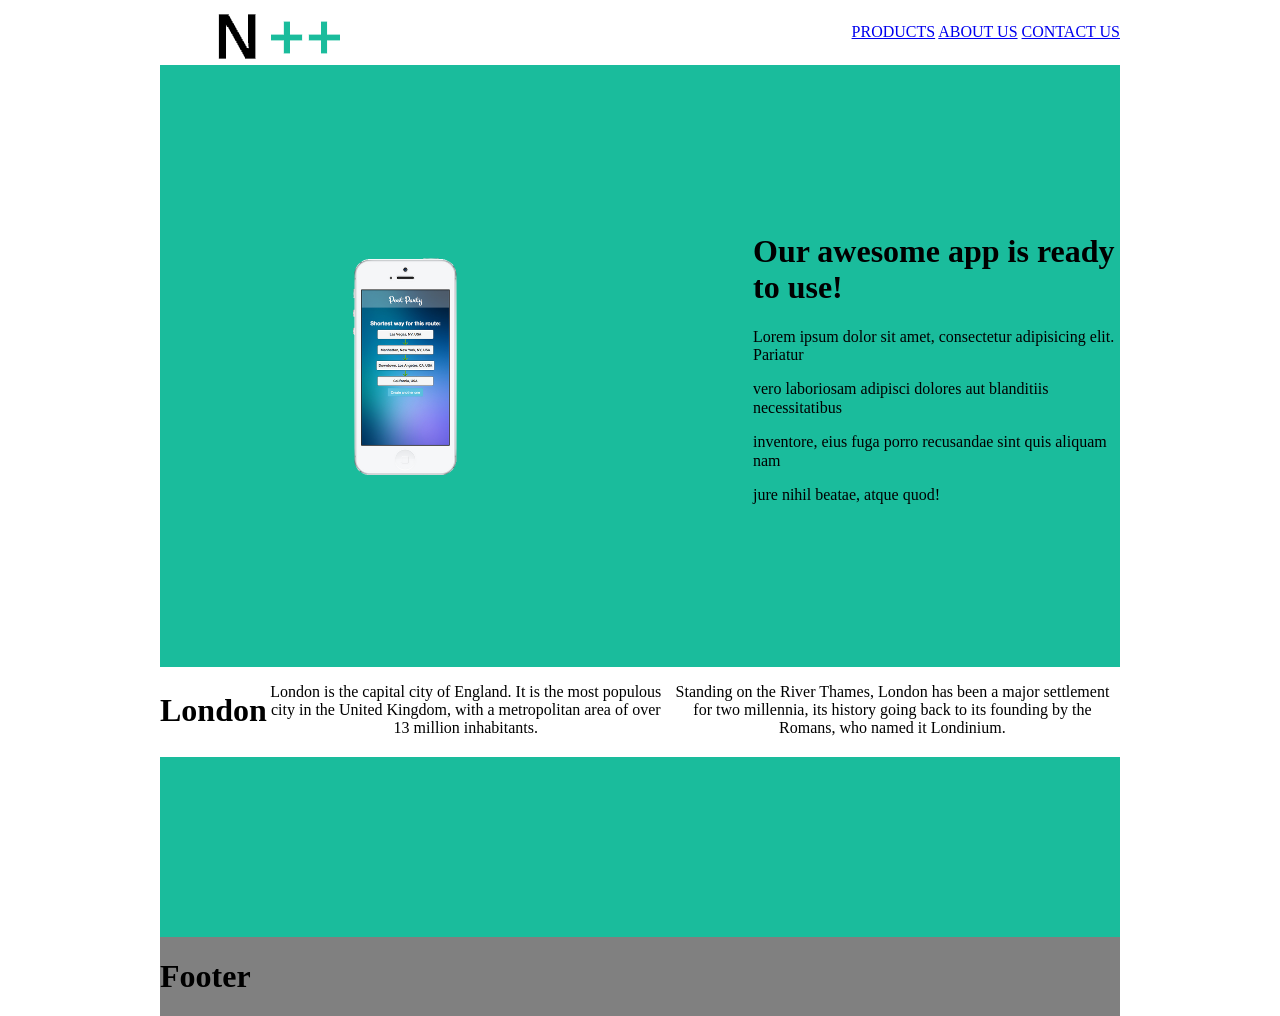
==== Task_02/index.html @ 3d6f237c "Init commit Task 2" ====
<!DOCTYPE html>
<html>
<head>
    <link rel="stylesheet" type="text/css" href="css/normalize.css">
    <link rel="stylesheet" type="text/css" href="css/index.css">
  </head>
<body class="flex-container">

  <header class="header">
      <div class="container">
          <div id="logo">
              <img src="img/logo.png" alt="logo">
          </div>
          <div class="navigationMenu">
              <a href="index.html" >PRODUCTS</a>
              <a href="index.html" >ABOUT US</a>
              <a href="index.html" >CONTACT US</a>
          </div>
      </div>
  </header>

  <div class="content">
      <div class="container">

          <nav class="nav">
              <img src="img/phone.png" width="50%" alt="phone" align="left">
          </nav>

          <section class="section">
            <h1>Our awesome app is ready to use!</h1>
              <p>Lorem ipsum dolor sit amet, consectetur adipisicing elit. Pariatur</p>
              <p>vero laboriosam adipisci dolores aut blanditiis necessitatibus</p>
              <p>inventore, eius fuga porro recusandae sint quis aliquam nam</p>
              <p>jure nihil beatae, atque quod!</p>
          </section>

      </div>
  </div>

  <div class="aside">
      <div class="container">

          <h1>London</h1>
          <p>London is the capital city of England. It is the most populous city
              in the United Kingdom, with a metropolitan area of over 13 million inhabitants.</p>
          <p>Standing on the River Thames, London has been a major settlement
              for two millennia, its history going back to its founding by the Romans, who named it Londinium.</p>

      </div>
  </div>

  <div class="inputs">
      <div class="container">

      </div>
  </div>

  <footer class="footer">
      <div class="container">
          <h1>Footer</h1>
      </div>
  </footer>

</body>
</html>
---- Task_02/css/index.css ----
.flex-container {
    display: flex;
    flex-direction: column;
    text-align: center;
    align-items: center;
    min-height: 100vh;
    width: 100%;
    flex: auto;
    margin: 0 auto;
    padding: 0 auto;
}

.container{
    display: flex;
    flex-direction: row;
    align-items: center;
    width: 960px;
    height: 100%;
/*    margin: 0 auto;
/*    background-color: cornflowerblue;*/
}
.header{
    height: 65px;
    text-align: right;
    background-color: white;
}

.content{
  display: flex;
  flex-direction: row;
  min-height: 20vh;
  background-color: rgb(26,188,156);
}

.aside{
    display: flex;
    flex-direction: row;
    min-height: 10vh;
    background-color: white;
}

.inputs{
    display: flex;
    flex-direction: row;
    min-height: 20vh;
    background-color: rgb(26,188,156);
}
.nav{
    padding: 15vw;
  flex: 0 0 auto;
  color:black;
}

.section{
  flex: 1 1 auto;
  text-align: left;
}

.footer{
  background-color: grey;
}

#logo{
    display: flex;
    flex-direction: row;
    flex: 0 0 auto;
    margin-left: 50px;
    width: auto;
    height: auto;
}

.navigationMenu{
    flex: 1 1 auto;
    text-decoration: none;
}
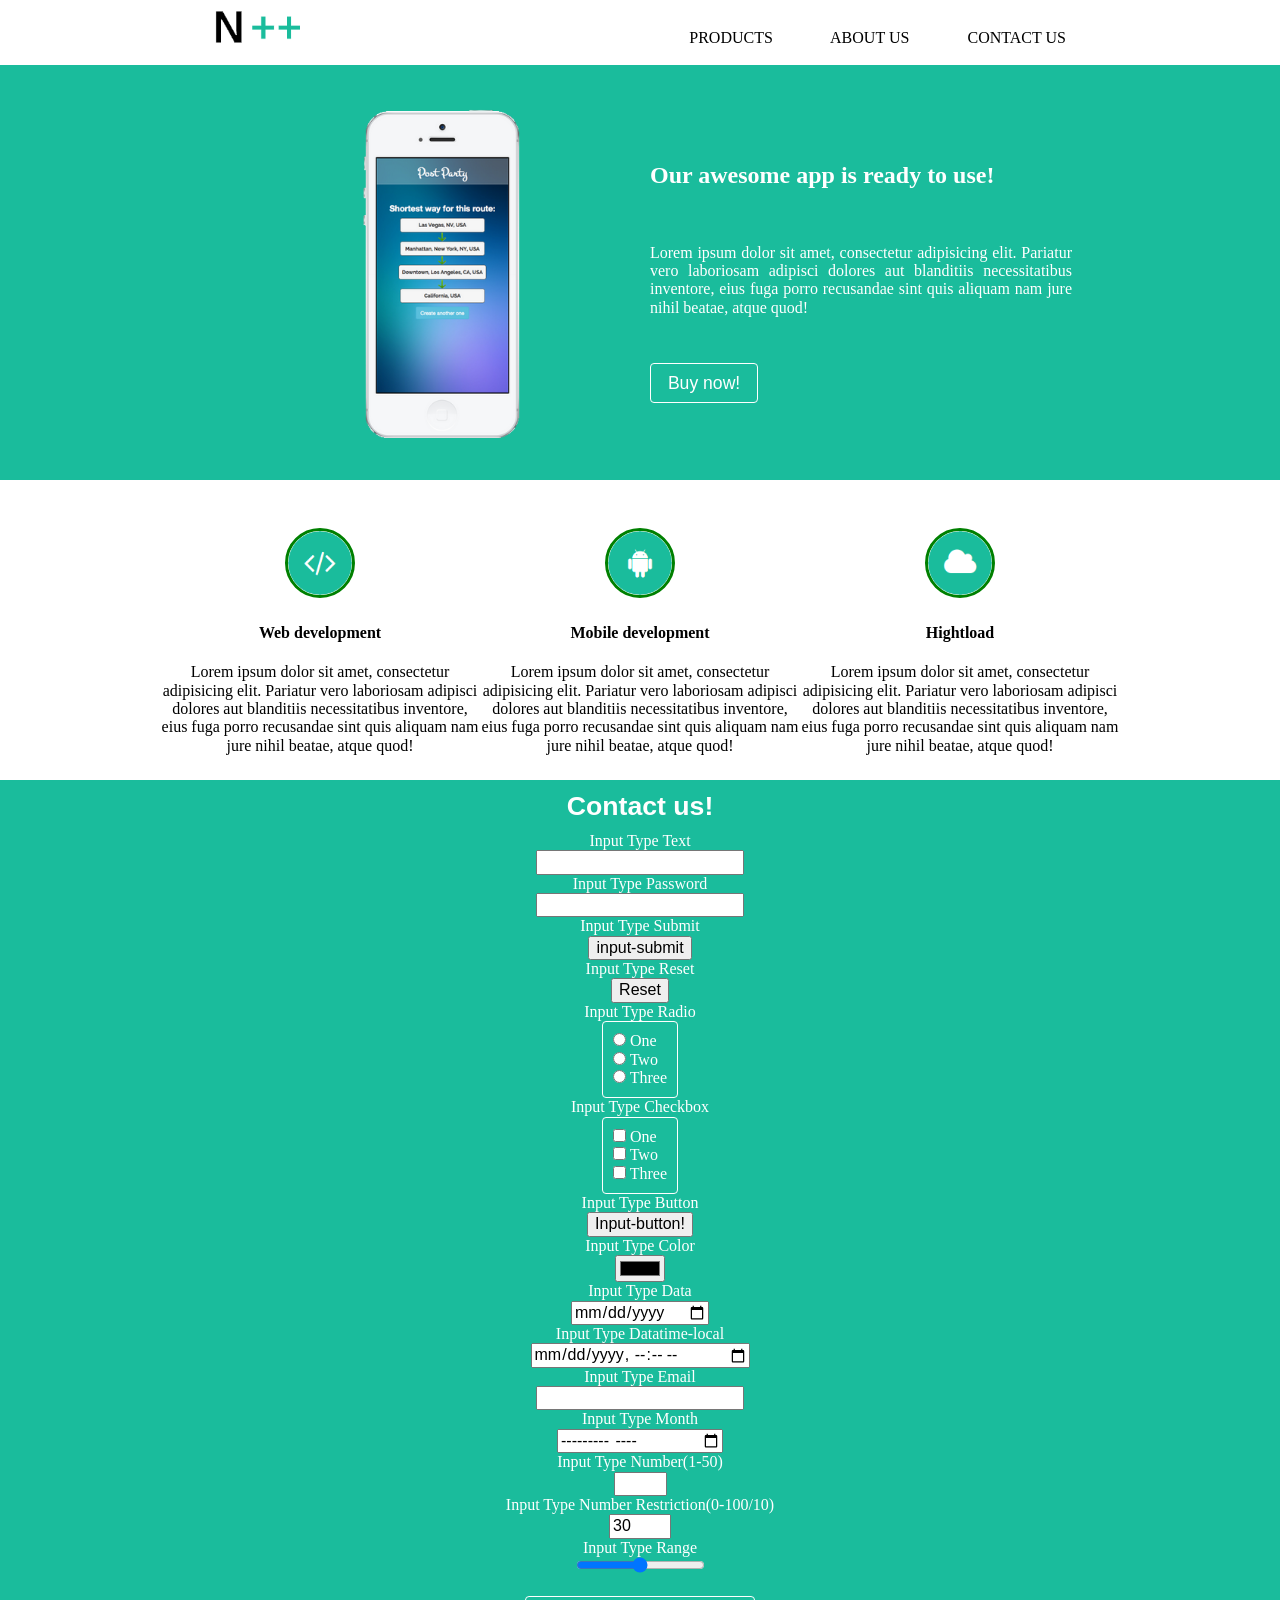
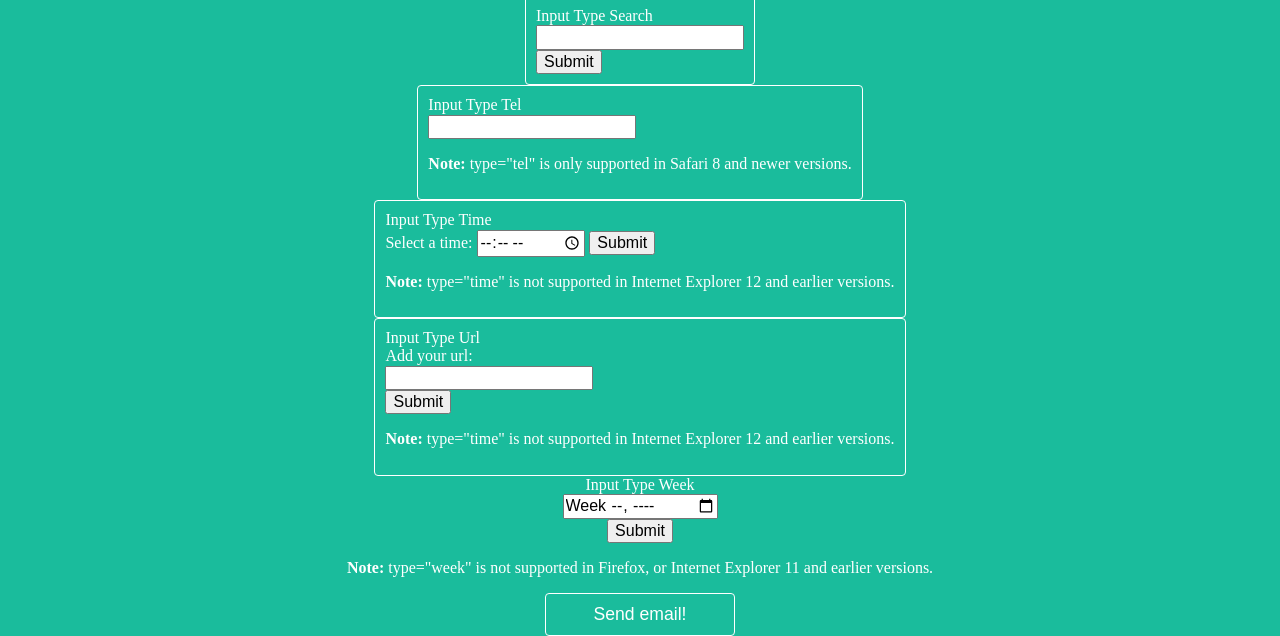
==== commit fb90f3d2: "Add all type of html inputs." ====
--- a/Task_02/index.html
+++ b/Task_02/index.html
@@ -4,62 +4,161 @@
     <link rel="stylesheet" type="text/css" href="css/normalize.css">
     <link rel="stylesheet" type="text/css" href="css/index.css">
   </head>
-<body class="flex-container">
+<body>
+    <div class="flex-container">
 
-  <header class="header">
-      <div class="container">
-          <div id="logo">
-              <img src="img/logo.png" alt="logo">
+          <header class="header">
+              <div class="container">
+                  <div id="logo">
+                      <img src="img/logo.png" alt="logo">
+                  </div>
+                  <div class="navigation-menu">
+                      <a href="index.html" class="menu-caption">PRODUCTS</a>
+                      <a href="index.html" class="menu-caption">ABOUT US</a>
+                      <a href="index.html" class="menu-caption">CONTACT US</a>
+                  </div>
+              </div>
+          </header>
+
+          <div class="content">
+              <div class="container">
+                  <nav class="nav">
+                      <img src="img/phone.png"  alt="phone" id="phone">
+                  </nav>
+                  <section class="section">
+                      <h2>Our awesome app is ready to use!</h2>
+                      <br>
+                      <p class="text-justify">Lorem ipsum dolor sit amet, consectetur adipisicing elit. Pariatur
+                      vero laboriosam adipisci dolores aut blanditiis necessitatibus
+                      inventore, eius fuga porro recusandae sint quis aliquam nam
+                      jure nihil beatae, atque quod!</p>
+                      <form>
+                          <button class="frame-button buy-button"> Buy now! </button>
+                      </form>
+                  </section>
+              </div>
           </div>
-          <div class="navigationMenu">
-              <a href="index.html" >PRODUCTS</a>
-              <a href="index.html" >ABOUT US</a>
-              <a href="index.html" >CONTACT US</a>
+
+          <div class="aside">
+              <div class="container-3-column">
+                    <div>
+                        <img src="img\arrows.png" class="icons-img">
+                        <p class="text-center text-font">
+                            <h4>Web development</h4>
+                            Lorem ipsum dolor sit amet, consectetur adipisicing elit. Pariatur
+                            vero laboriosam adipisci dolores aut blanditiis necessitatibus
+                            inventore, eius fuga porro recusandae sint quis aliquam nam
+                            jure nihil beatae, atque quod!
+                        </p>
+                    </div>
+                    <div>
+                        <img src="img\android.png" class="icons-img">
+                        <p class="text-center text-font" >
+                            <h4>Mobile development</h4>
+                            Lorem ipsum dolor sit amet, consectetur adipisicing elit. Pariatur
+                            vero laboriosam adipisci dolores aut blanditiis necessitatibus
+                            inventore, eius fuga porro recusandae sint quis aliquam nam
+                            jure nihil beatae, atque quod!
+                        </p>
+                    </div>
+                    <div>
+                        <img src="img\cloud.png" class="icons-img">
+                        <p class="text-center ">
+                            <h4>Hightload</h4>
+                            Lorem ipsum dolor sit amet, consectetur adipisicing elit. Pariatur
+                            vero laboriosam adipisci dolores aut blanditiis necessitatibus
+                            inventore, eius fuga porro recusandae sint quis aliquam nam
+                            jure nihil beatae, atque quod!
+                        </p>
+                    </div>
+              </div>
           </div>
-      </div>
-  </header>
 
-  <div class="content">
-      <div class="container">
-
-          <nav class="nav">
-              <img src="img/phone.png" width="50%" alt="phone" align="left">
-          </nav>
-
-          <section class="section">
-            <h1>Our awesome app is ready to use!</h1>
-              <p>Lorem ipsum dolor sit amet, consectetur adipisicing elit. Pariatur</p>
-              <p>vero laboriosam adipisci dolores aut blanditiis necessitatibus</p>
-              <p>inventore, eius fuga porro recusandae sint quis aliquam nam</p>
-              <p>jure nihil beatae, atque quod!</p>
-          </section>
-
-      </div>
-  </div>
-
-  <div class="aside">
-      <div class="container">
-
-          <h1>London</h1>
-          <p>London is the capital city of England. It is the most populous city
-              in the United Kingdom, with a metropolitan area of over 13 million inhabitants.</p>
-          <p>Standing on the River Thames, London has been a major settlement
-              for two millennia, its history going back to its founding by the Romans, who named it Londinium.</p>
-
-      </div>
-  </div>
-
-  <div class="inputs">
-      <div class="container">
-
-      </div>
-  </div>
-
-  <footer class="footer">
-      <div class="container">
-          <h1>Footer</h1>
-      </div>
-  </footer>
-
+          <div class="inputs">
+              <div class="container-column">
+                  <div class="text-font">
+                      <h1>Contact us!</h1>
+                  </div>
+                  <form>
+                      Input Type Text<br>
+                      <input type="text" name="input-text"><br>
+                      Input Type Password<br>
+                      <input type="password" name="input-password"><br>
+                      Input Type Submit<br>
+                      <input type="submit" value="input-submit"><br>
+                      Input Type Reset<br>
+                      <input type="reset"><br>
+                      Input Type Radio<br>
+                      <div class="radio-frame">
+                          <input type="radio" name="input-radio" value="One"> One<br>
+                          <input type="radio" name="input-radio" value="Two"> Two<br>
+                          <input type="radio" name="input-radio" value="Three"> Three<br>
+                      </div>
+                      <br>
+                      Input Type Checkbox<br>
+                      <div class="radio-frame">
+                          <input type="checkbox" name="input-checkbox" value="One"> One<br>
+                          <input type="checkbox" name="input-checkbox" value="Two"> Two<br>
+                          <input type="checkbox" name="input-checkbox" value="Three"> Three<br>
+                      </div>
+                      <br>
+                      Input Type Button<br>
+                      <input type="button" onclick="alert('Input-button!')" value="Input-button!"><br>
+                      Input Type Color<br>
+                      <input type="color" name="favcolor"><br>
+                      Input Type Data<br>
+                      <input type="date" name="input-data"><br>
+                      Input Type Datatime-local<br>
+                      <input type="datetime-local" name="input-datetime-local"><br>
+                      Input Type Email<br>
+                      <input type="email" name="input-email"><br>
+                      Input Type Month<br>
+                      <input type="month" name="input-month"><br>
+                      Input Type Number(1-50)<br>
+                      <input type="number" name="input-number" min="1" max="50"><br>
+                      Input Type Number Restriction(0-100/10)<br>
+                      <input type="number" name="points" min="0" max="100" step="10" value="30"><br>
+                      Input Type Range<br>
+                      <input type="range" name="inputs-range" min="0" max="10"><br>
+                      <br>
+                      <div class="radio-frame">
+                          Input Type Search<br>
+                          <input type="search" name="input-googlesearch"><br>
+                          <input type="submit">
+                      </div>
+                      <br>
+                      <div class="radio-frame">
+                          Input Type Tel<br>
+                          <input type="tel" name="input-tel"><br>
+                          <p><b>Note:</b> type="tel" is only supported in Safari 8 and newer versions.</p>
+                      </div>
+                      <br>
+                      <div class="radio-frame">
+                          Input Type Time<br>
+                          Select a time:
+                          <input type="time" name="usr_time">
+                          <input type="submit">
+                          <p><strong>Note:</strong> type="time" is not supported in Internet Explorer 12 and earlier versions.</p>
+                      </div>
+                      <br>
+                      <div class="radio-frame">
+                          Input Type Url<br>
+                          Add your url:<br>
+                          <input type="url" name="input-url"><br>
+                          <input type="submit">
+                          <p><strong>Note:</strong> type="time" is not supported in Internet Explorer 12 and earlier versions.</p>
+                      </div>
+                      <br>
+                      Input Type Week<br>
+                      <input type="week" name="input-week"><br>
+                      <input type="submit">
+                      <p><strong>Note:</strong> type="week" is not supported in Firefox, or Internet Explorer 11 and earlier versions.</p>
+                  </form>
+                  <form>
+                      <button class="frame-button send-email-button"> Send email! </button>
+                  </form>
+              </div>
+          </div>
+    </div>
 </body>
 </html>
--- a/Task_02/css/index.css
+++ b/Task_02/css/index.css
@@ -13,12 +13,28 @@
 .container{
     display: flex;
     flex-direction: row;
-    align-items: center;
+    justify-content: center;
     width: 960px;
     height: 100%;
-/*    margin: 0 auto;
-/*    background-color: cornflowerblue;*/
 }
+
+.container-column{
+    display: flex;
+    flex-direction: column;
+    justify-content: center;
+    width: 960px;
+    height: 100%;
+}
+
+.container-3-column{
+    padding-top: 5%;
+    display: flex;
+    flex-direction: row;
+    justify-content: space-around;
+    width: 960px;
+    height: 100%;
+}
+
 .header{
     height: 65px;
     text-align: right;
@@ -26,38 +42,50 @@
 }
 
 .content{
-  display: flex;
-  flex-direction: row;
-  min-height: 20vh;
-  background-color: rgb(26,188,156);
+    display: flex;
+    flex-direction: row;
+    min-height: 415px;
+    justify-content: center;
+    width: 100%;
+    background-color: rgb(26,188,156);
 }
 
 .aside{
     display: flex;
     flex-direction: row;
-    min-height: 10vh;
+    min-height: 300px;
     background-color: white;
+}
+
+.nav{
+    padding: 5px;
+    flex: 0 0 auto;
+    color:black;
+    height: 100%;
+    width: 50%;
+}
+
+.section{
+    color: white;
+    flex: 1 1 auto;
+    text-align: left;
+    height: 100%;
+    padding-right: 5%;
+    padding-top: 8%;
 }
 
 .inputs{
     display: flex;
     flex-direction: row;
-    min-height: 20vh;
+    min-height: 425px;
+    justify-content: center;
+    width: 100%;
     background-color: rgb(26,188,156);
-}
-.nav{
-    padding: 15vw;
-  flex: 0 0 auto;
-  color:black;
-}
-
-.section{
-  flex: 1 1 auto;
-  text-align: left;
+    color: white;
 }
 
 .footer{
-  background-color: grey;
+    background-color: grey;
 }
 
 #logo{
@@ -65,11 +93,71 @@
     flex-direction: row;
     flex: 0 0 auto;
     margin-left: 50px;
+    height: 75%;
     width: auto;
-    height: auto;
 }
 
-.navigationMenu{
+.navigation-menu{
     flex: 1 1 auto;
+    height: 100%;
+    text-align: right;
+    padding-top: 3%;
+}
+
+.menu-caption{
+    color: black;
     text-decoration: none;
+    padding-right: 7%;
 }
+
+#phone{
+    alignment: left;
+    width: 33%;
+    padding-left: 15%;
+    padding-top: 8%;
+}
+
+.frame-button{
+    background-color: transparent;
+    display: inline-block;
+    color: white;
+    border: 1px solid white;
+    border-radius: 4px;
+    padding: 2% 4%;
+    font: 110% arial;
+}
+
+.buy-button{
+    margin-top: 30px;
+}
+
+.send-email-button{
+    padding: 1% 5%;
+}
+
+.text-justify{
+    text-align: justify;
+}
+
+.text-font {
+    font: 10pt/12pt arial;
+}
+
+.text-center{
+    text-align: center;
+}
+
+.radio-frame {
+    background-color: transparent;
+    display: inline-block;
+    border: 1px solid white;
+    border-radius: 4px;
+    padding: 10px;
+    text-align: left;
+}
+
+.icons-img{
+    width: 20%;
+    border-radius: 150px;
+    border: 3px solid green;
+}
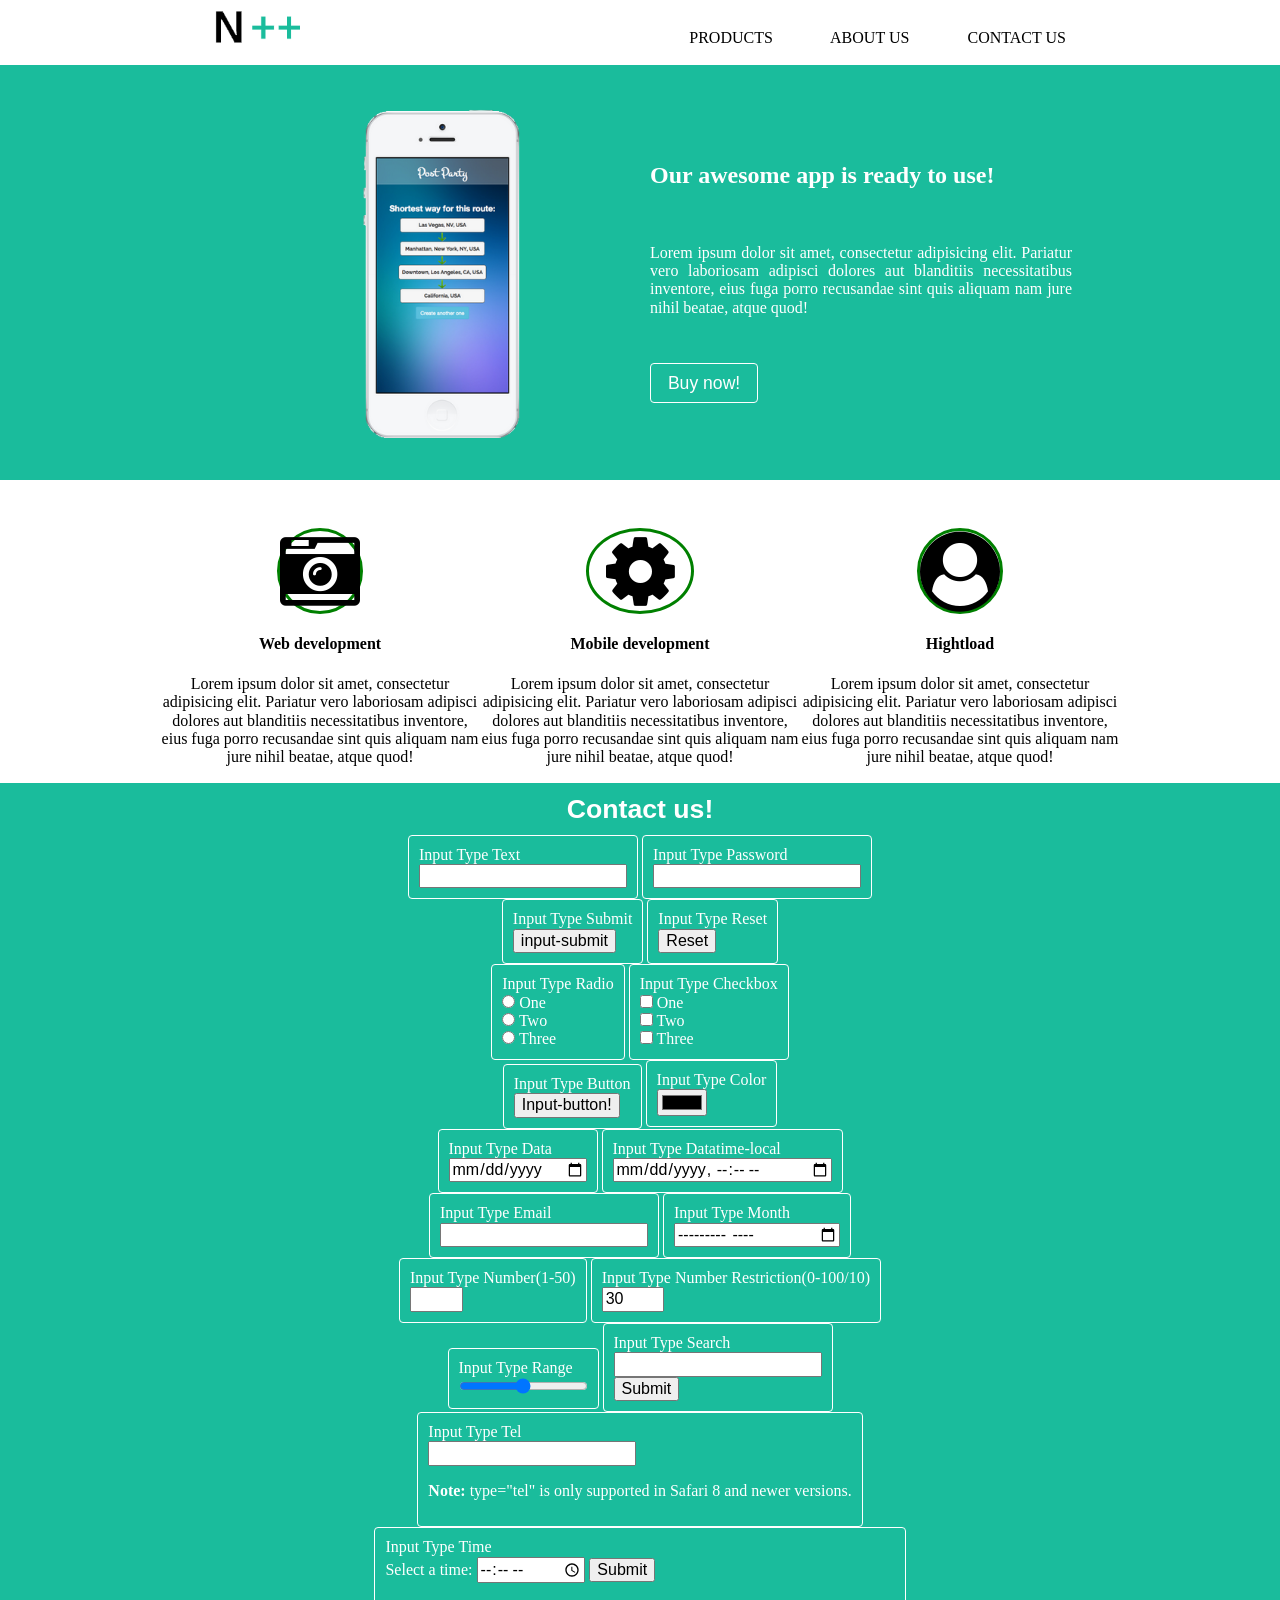
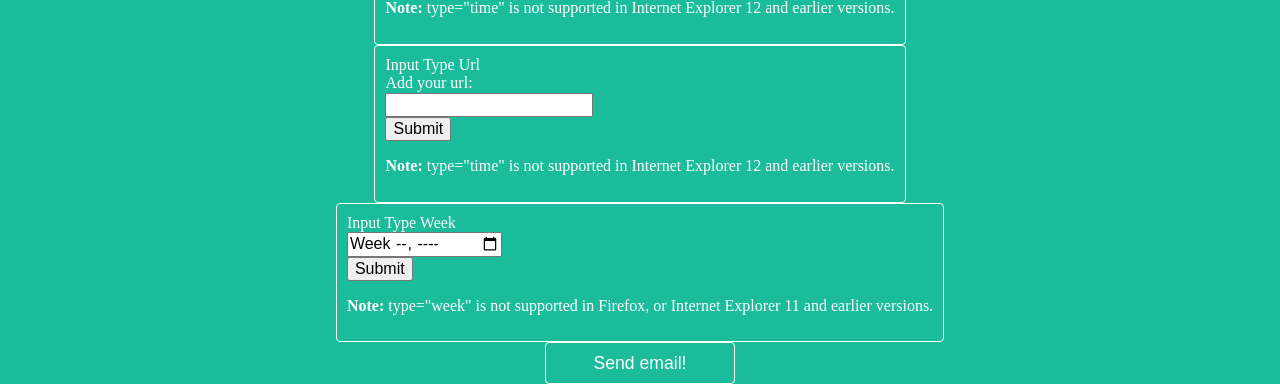
==== commit 6c312fc8: "Add Font Awsome icons" ====
--- a/Task_02/index.html
+++ b/Task_02/index.html
@@ -3,6 +3,7 @@
 <head>
     <link rel="stylesheet" type="text/css" href="css/normalize.css">
     <link rel="stylesheet" type="text/css" href="css/index.css">
+    <link rel="stylesheet" href="font-awesome/css/font-awesome.min.css">
   </head>
 <body>
     <div class="flex-container">
@@ -42,7 +43,7 @@
           <div class="aside">
               <div class="container-3-column">
                     <div>
-                        <img src="img\arrows.png" class="icons-img">
+                        <i class="fa fa-camera-retro fa-5x icons-img"></i>
                         <p class="text-center text-font">
                             <h4>Web development</h4>
                             Lorem ipsum dolor sit amet, consectetur adipisicing elit. Pariatur
@@ -52,7 +53,9 @@
                         </p>
                     </div>
                     <div>
-                        <img src="img\android.png" class="icons-img">
+                        <i class="fa fa-cog fa-spin fa-5x fa-fw icons-img"></i>
+                        <span class="sr-only">Загрузка...</span>
+                        <br>
                         <p class="text-center text-font" >
                             <h4>Mobile development</h4>
                             Lorem ipsum dolor sit amet, consectetur adipisicing elit. Pariatur
@@ -62,7 +65,7 @@
                         </p>
                     </div>
                     <div>
-                        <img src="img\cloud.png" class="icons-img">
+                        <i class="fa fa-user-circle fa-5x icons-img" aria-hidden="true"></i>
                         <p class="text-center ">
                             <h4>Hightload</h4>
                             Lorem ipsum dolor sit amet, consectetur adipisicing elit. Pariatur
@@ -80,60 +83,90 @@
                       <h1>Contact us!</h1>
                   </div>
                   <form>
-                      Input Type Text<br>
-                      <input type="text" name="input-text"><br>
-                      Input Type Password<br>
-                      <input type="password" name="input-password"><br>
-                      Input Type Submit<br>
-                      <input type="submit" value="input-submit"><br>
-                      Input Type Reset<br>
-                      <input type="reset"><br>
-                      Input Type Radio<br>
-                      <div class="radio-frame">
+                      <div class="frame">
+                          Input Type Text<br>
+                          <input type="text" name="input-text"><br>
+                      </div>
+                      <div class="frame">
+                          Input Type Password<br>
+                          <input type="password" name="input-password"><br>
+                      </div>
+                      <br>
+                      <div class="frame">
+                          Input Type Submit<br>
+                          <input type="submit" value="input-submit"><br>
+                      </div>
+                      <div class="frame">
+                          Input Type Reset<br>
+                          <input type="reset"><br>
+                      </div>
+                      <br>
+                      <div class="frame">
+                          Input Type Radio<br>
                           <input type="radio" name="input-radio" value="One"> One<br>
                           <input type="radio" name="input-radio" value="Two"> Two<br>
                           <input type="radio" name="input-radio" value="Three"> Three<br>
                       </div>
-                      <br>
-                      Input Type Checkbox<br>
-                      <div class="radio-frame">
+                      <div class="frame">
+                          Input Type Checkbox<br>
                           <input type="checkbox" name="input-checkbox" value="One"> One<br>
                           <input type="checkbox" name="input-checkbox" value="Two"> Two<br>
                           <input type="checkbox" name="input-checkbox" value="Three"> Three<br>
                       </div>
                       <br>
-                      Input Type Button<br>
-                      <input type="button" onclick="alert('Input-button!')" value="Input-button!"><br>
-                      Input Type Color<br>
-                      <input type="color" name="favcolor"><br>
-                      Input Type Data<br>
-                      <input type="date" name="input-data"><br>
-                      Input Type Datatime-local<br>
-                      <input type="datetime-local" name="input-datetime-local"><br>
-                      Input Type Email<br>
-                      <input type="email" name="input-email"><br>
-                      Input Type Month<br>
-                      <input type="month" name="input-month"><br>
-                      Input Type Number(1-50)<br>
-                      <input type="number" name="input-number" min="1" max="50"><br>
-                      Input Type Number Restriction(0-100/10)<br>
-                      <input type="number" name="points" min="0" max="100" step="10" value="30"><br>
-                      Input Type Range<br>
-                      <input type="range" name="inputs-range" min="0" max="10"><br>
+                      <div class="frame">
+                          Input Type Button<br>
+                          <input type="button" onclick="alert('Input-button!')" value="Input-button!"><br>
+                      </div>
+                      <div class="frame">
+                          Input Type Color<br>
+                          <input type="color" name="favcolor"><br>
+                      </div>
                       <br>
-                      <div class="radio-frame">
+                      <div class="frame">
+                          Input Type Data<br>
+                          <input type="date" name="input-data"><br>
+                      </div>
+                      <div class="frame">
+                          Input Type Datatime-local<br>
+                          <input type="datetime-local" name="input-datetime-local"><br>
+                      </div>
+                      <br>
+                      <div class="frame">
+                          Input Type Email<br>
+                          <input type="email" name="input-email"><br>
+                      </div>
+                      <div class="frame">
+                          Input Type Month<br>
+                          <input type="month" name="input-month"><br>
+                      </div>
+                      <br>
+                      <div class="frame">
+                          Input Type Number(1-50)<br>
+                          <input type="number" name="input-number" min="1" max="50"><br>
+                      </div>
+                      <div class="frame">
+                          Input Type Number Restriction(0-100/10)<br>
+                          <input type="number" name="points" min="0" max="100" step="10" value="30"><br>
+                      </div>
+                      <br>
+                      <div class="frame">
+                          Input Type Range<br>
+                          <input type="range" name="inputs-range" min="0" max="10"><br>
+                      </div>
+                      <div class="frame">
                           Input Type Search<br>
                           <input type="search" name="input-googlesearch"><br>
                           <input type="submit">
                       </div>
                       <br>
-                      <div class="radio-frame">
+                      <div class="frame">
                           Input Type Tel<br>
                           <input type="tel" name="input-tel"><br>
                           <p><b>Note:</b> type="tel" is only supported in Safari 8 and newer versions.</p>
                       </div>
                       <br>
-                      <div class="radio-frame">
+                      <div class="frame">
                           Input Type Time<br>
                           Select a time:
                           <input type="time" name="usr_time">
@@ -141,7 +174,7 @@
                           <p><strong>Note:</strong> type="time" is not supported in Internet Explorer 12 and earlier versions.</p>
                       </div>
                       <br>
-                      <div class="radio-frame">
+                      <div class="frame">
                           Input Type Url<br>
                           Add your url:<br>
                           <input type="url" name="input-url"><br>
@@ -149,10 +182,12 @@
                           <p><strong>Note:</strong> type="time" is not supported in Internet Explorer 12 and earlier versions.</p>
                       </div>
                       <br>
-                      Input Type Week<br>
-                      <input type="week" name="input-week"><br>
-                      <input type="submit">
-                      <p><strong>Note:</strong> type="week" is not supported in Firefox, or Internet Explorer 11 and earlier versions.</p>
+                      <div class="frame">
+                          Input Type Week<br>
+                          <input type="week" name="input-week"><br>
+                          <input type="submit">
+                          <p><strong>Note:</strong> type="week" is not supported in Firefox, or Internet Explorer 11 and earlier versions.</p>
+                      </div>
                   </form>
                   <form>
                       <button class="frame-button send-email-button"> Send email! </button>
--- a/Task_02/css/index.css
+++ b/Task_02/css/index.css
@@ -147,7 +147,7 @@
     text-align: center;
 }
 
-.radio-frame {
+.frame {
     background-color: transparent;
     display: inline-block;
     border: 1px solid white;
@@ -157,7 +157,6 @@
 }
 
 .icons-img{
-    width: 20%;
-    border-radius: 150px;
+    border-radius: 100%;
     border: 3px solid green;
 }
